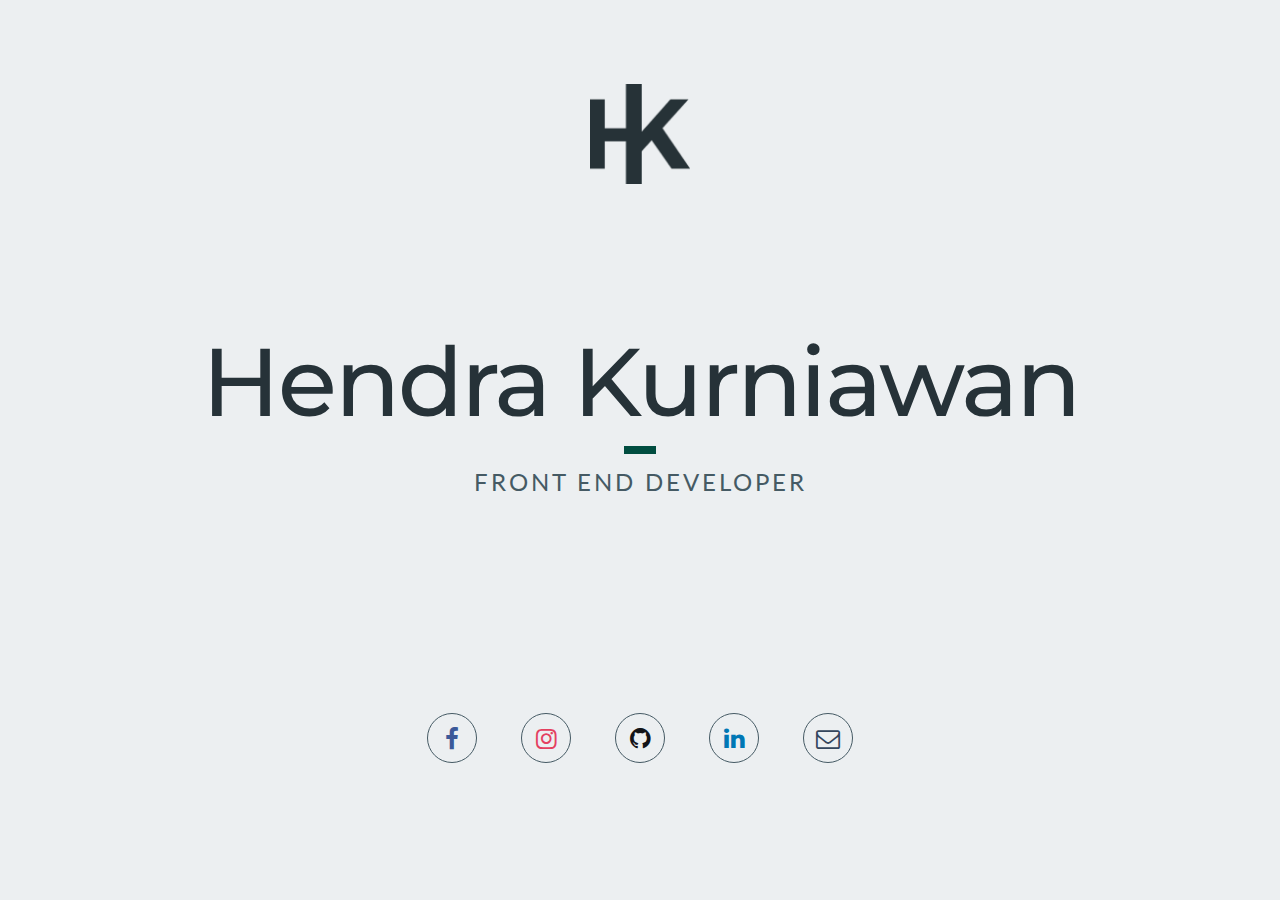
==== index.html @ 40701024 "First Commit" ====
<!DOCTYPE html>
<html lang="en">
<head>
  <meta charset="UTF-8">
  <meta name="viewport" content="width=device-width, initial-scale=1.0">
  <meta http-equiv="X-UA-Compatible" content="ie=edge">
  <meta http-equiv="Content-Type" content="text/html; charset=utf-8">
  <meta name="twitter:card" content="summary">
  <meta name="twitter:site" content="@themcmxciv">
  <meta name="twitter:title" content="Hendra Kurniawan - Front End Developer">
  <meta name="twitter:description" content="">
  <meta name="twitter:creator" content="@themcmxciv">
  <meta name="twitter:image" content="http://www.hendrakurniawan.com/twitter-image.png">

  <meta property="og:title" content="Hendra Kurniawan - Front End Developer" />
  <meta property="og:type" content="article" />
  <meta property="og:url" content="http://www.hendrakurniawan.com/" />
  <meta property="og:image" content="http://hendrakurniawan.com/og-image.png" />
  <meta property="og:description" content="" /> 
  <meta property="og:site_name" content="hendrakurniawan.com" />
  <title>Hendra Kurniawan - Front End Developer</title>
  <link rel="icon" href="favicon.gif" type="image/gif">
  <link href="https://fonts.googleapis.com/css?family=Lato|Montserrat:500" rel="stylesheet">
  <link rel="stylesheet" href="style.css">
</head>
<body>
  <header>
    <div>
      <img src="logo.png" alt="">
    </div>
  </header>
  <section>
    <div>
      <h1>Hendra Kurniawan</h1>
      <hr>
      <h3>FRONT END DEVELOPER</h3>
    </div>
  </section>
  <footer>
    <div>
      <ul>
        <li>
          <a href="https://facebook.com/themcmxciv" target="_blank" class="icon-facebook tooltip">
            <span class="tooltip-text">Facebook</span>
          </a>
        </li>
        <li>
          <a href="https://instagram.com/themcmxciv" target="_blank" class="icon-instagram tooltip">
            <span class="tooltip-text">Instagram</span>
          </a>
        </li>
        <li>
          <a href="https://github.com/themcmxciv" target="_blank" class="icon-github tooltip">
            <span class="tooltip-text">Github</span>
          </a>
        </li>
        <li>
          <a href="https://www.linkedin.com/in/hendra-kurniawan-022892b4" target="_blank" class="icon-linkedin tooltip">
            <span class="tooltip-text">Linkedin</span>
          </a>
        </li>
        <li>
          <a href="mailto:i@hendrakurniawan?Subject?=Hello%20Hendra" target="_top" class="icon-mail tooltip">
            <span class="tooltip-text">Mail</span>
          </a>
        </li>
      </ul>
    </div>
  </footer>
  <script src="mine.js"></script>
</body>
</html>
---- style.css ----
html, body {
  width: 100%;
  height: 100%;
  line-height: 1;
  font-family: Lato, sans-serif;
  background: #eceff1;
  margin: 0;
}

h1, h3 {
  font-weight: normal;
  line-height: 1;
  margin: 0;
}

h1 {
  color: #263238;
  font-size: 96px;
  font-family: Montserrat;
  font-weight: 500;
  letter-spacing: -2px;
}

h3 {
  color: #455a64;
  font-family: Lato;
  font-size: 24px;
  letter-spacing: 3px;
}

header, section, footer {
  position: relative;
}

header div, section div, footer div {
  position: absolute;
  width: 100%;
  top: 50%;
  left: 50%;
  transform: translate(-50%, -50%);
  text-align: center;
}

header {
  height: 30%;
}

header img {
  width: 100px;
  height: 100px;
}

section {
  height: 40%;
}

section div, footer div {
  top: 40%;
}

section hr {
  width: 32px;
  height: 8px;
  background: #004d40;
  border: none;
  margin: 16px auto;
}

footer {
  height: 30%;
}

footer ul {
  list-style: none;
  margin: 0;
}

footer ul li {
  display: inline-block;
  width: 48px;
  height: 48px;
  border: 1px solid #455a64;
  border-radius: 50%;
  margin-right: 40px;
  transition: all ease .3s;
}

footer ul li:hover {
  border-color: #eceff1;
}

footer ul li a {
  display: block;
  font-size: 24px;
  line-height: 48px;
  text-decoration: none;
  border-radius: 50%;
  transition: all ease .3s;
}

footer ul li a span {
  font-size: 12px;
  line-height: 16px;
}

.icon-facebook {
  color: #3b5999;
}

.icon-facebook:hover {
  background: #3b5999;
}

.icon-instagram {
  color: #e4405f;
}

.icon-instagram:hover {
  background: #e4405f;
}

.icon-github {
  color: #131418;
}

.icon-github:hover {
  background: #131418;
}

.icon-linkedin {
  color: #0077B5;
}

.icon-linkedin:hover {
  background: #0077B5;
}

.icon-mail {
  color: #34465d;
}

.icon-mail:hover {
  background: #34465d;
}

[class^="icon-"]:hover, [class*=" icon-"]:hover {
  color: #eceff1;
}

@font-face {
  font-family: 'fontello';
  src: url('font/fontello.eot?61712447');
  src: url('font/fontello.eot?61712447#iefix') format('embedded-opentype'),
       url('font/fontello.woff2?61712447') format('woff2'),
       url('font/fontello.woff?61712447') format('woff'),
       url('font/fontello.ttf?61712447') format('truetype'),
       url('font/fontello.svg?61712447#fontello') format('svg');
  font-weight: normal;
  font-style: normal;
}

[class^="icon-"]:before, [class*=" icon-"]:before {
  font-family: "fontello";
  font-style: normal;
  font-weight: normal;
  speak: none;
 
  display: inline-block;
  text-decoration: inherit;
  width: 1em;
  margin-right: .2em;
  text-align: center;
  /* opacity: .8; */
 
  /* For safety - reset parent styles, that can break glyph codes*/
  font-variant: normal;
  text-transform: none;
 
  /* fix buttons height, for twitter bootstrap */
  line-height: 1em;
 
  /* Animation center compensation - margins should be symmetric */
  /* remove if not needed */
  margin-left: .2em;
 
  /* you can be more comfortable with increased icons size */
  /* font-size: 120%; */
 
  /* Font smoothing. That was taken from TWBS */
  -webkit-font-smoothing: antialiased;
  -moz-osx-font-smoothing: grayscale;
 
  /* Uncomment for 3D effect */
  /* text-shadow: 1px 1px 1px rgba(127, 127, 127, 0.3); */
}
 
.icon-mail:before { content: '\e800'; } /* '' */
.icon-facebook:before { content: '\f09a'; } /* '' */
.icon-github:before { content: '\f09b'; } /* '' */
.icon-linkedin:before { content: '\f0e1'; } /* '' */
.icon-instagram:before { content: '\f16d'; } /* '' */

.tooltip {
  position: relative;
  display: block;
}

.tooltip .tooltip-text {
  visibility: hidden;
  width: 100px;
  background-color: #455A64;
  color: #eceff1;
  text-align: center;
  border-radius: 3px;
  padding: 4px 0;
  position: absolute;
  z-index: 1;
  top: 150%;
  left: 50%;
  margin-left: -50px;
  opacity: 0;
  transition: all ease .3s;
}

.tooltip .tooltip-text::after {
  content: "";
  position: absolute;
  bottom: 100%;
  left: 50%;
  margin-left: -5px;
  border-width: 5px;
  border-style: solid;
  border-color: transparent transparent #455A64 transparent;
}

.tooltip:hover .tooltip-text {
  visibility: visible;
  opacity: 1;
}
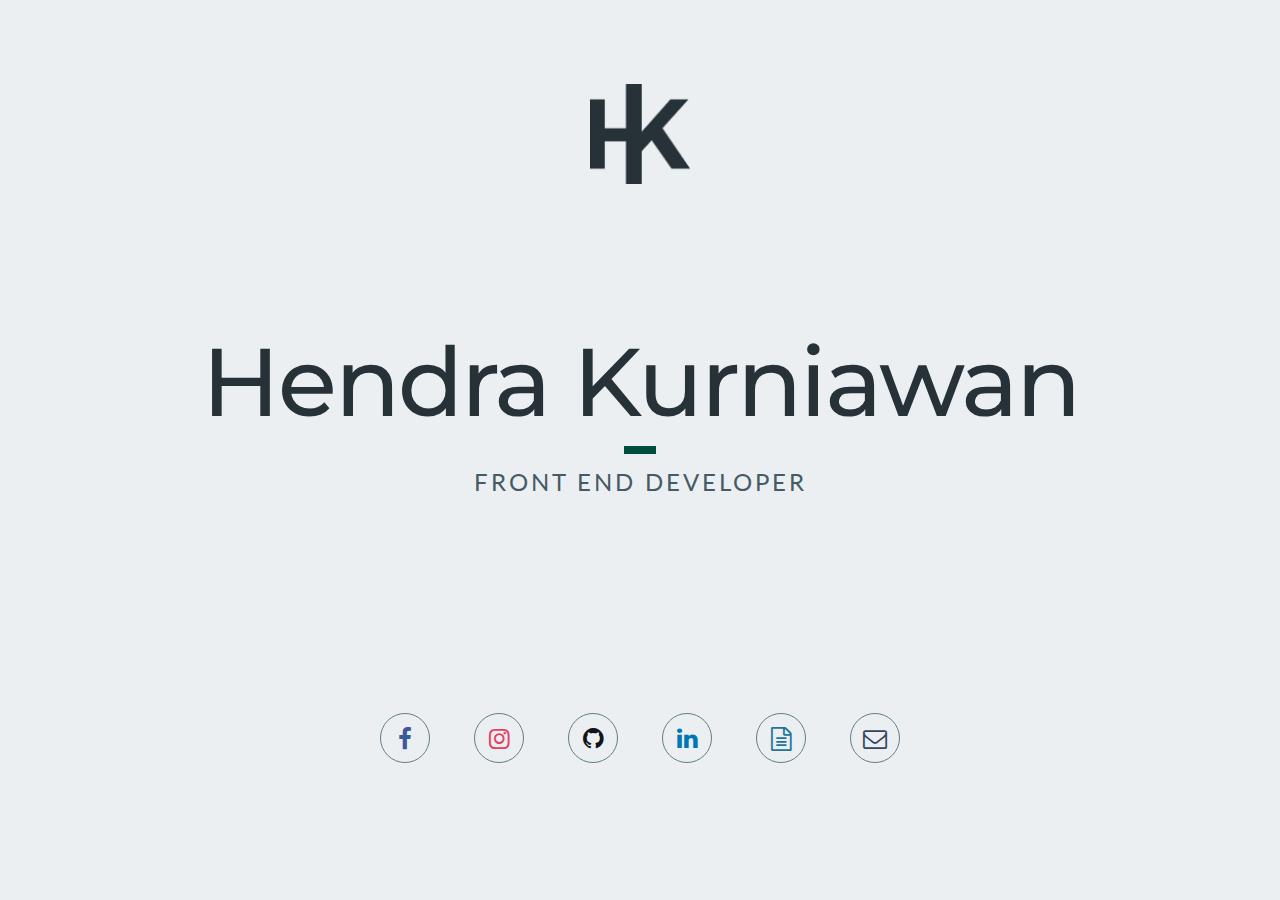
==== commit af00aff8: "add media query for responsiveness" ====
--- a/index.html
+++ b/index.html
@@ -60,6 +60,11 @@
           </a>
         </li>
         <li>
+          <a href="https://drive.google.com/file/d/0B1-Y262t4qReRXdpZFpYdXRqSk0/view?usp=sharing" target="_blank" class="icon-resume tooltip">
+            <span class="tooltip-text">Resume</span>
+          </a>
+        </li>
+        <li>
           <a href="mailto:i@hendrakurniawan?Subject?=Hello%20Hendra" target="_top" class="icon-mail tooltip">
             <span class="tooltip-text">Mail</span>
           </a>
--- a/style.css
+++ b/style.css
@@ -5,6 +5,7 @@
   font-family: Lato, sans-serif;
   background: #eceff1;
   margin: 0;
+  overflow: hidden;
 }
 
 h1, h3 {
@@ -72,17 +73,22 @@
 
 footer ul {
   list-style: none;
-  margin: 0;
+  margin: 0 auto;
+  padding: 0;
 }
 
 footer ul li {
   display: inline-block;
   width: 48px;
   height: 48px;
-  border: 1px solid #455a64;
+  border: 1px solid #607d8b;
   border-radius: 50%;
   margin-right: 40px;
   transition: all ease .3s;
+}
+
+footer ul li:last-child {
+  margin-right: 0;
 }
 
 footer ul li:hover {
@@ -143,18 +149,26 @@
   background: #34465d;
 }
 
+.icon-resume {
+  color: #21759b;
+}
+
+.icon-resume:hover {
+  background: #21759b;
+}
+
 [class^="icon-"]:hover, [class*=" icon-"]:hover {
   color: #eceff1;
 }
 
 @font-face {
   font-family: 'fontello';
-  src: url('font/fontello.eot?61712447');
-  src: url('font/fontello.eot?61712447#iefix') format('embedded-opentype'),
-       url('font/fontello.woff2?61712447') format('woff2'),
-       url('font/fontello.woff?61712447') format('woff'),
-       url('font/fontello.ttf?61712447') format('truetype'),
-       url('font/fontello.svg?61712447#fontello') format('svg');
+  src: url('font/fontello.eot?22823204');
+  src: url('font/fontello.eot?22823204#iefix') format('embedded-opentype'),
+       url('font/fontello.woff2?22823204') format('woff2'),
+       url('font/fontello.woff?22823204') format('woff'),
+       url('font/fontello.ttf?22823204') format('truetype'),
+       url('font/fontello.svg?22823204#fontello') format('svg');
   font-weight: normal;
   font-style: normal;
 }
@@ -198,6 +212,7 @@
 .icon-facebook:before { content: '\f09a'; } /* '' */
 .icon-github:before { content: '\f09b'; } /* '' */
 .icon-linkedin:before { content: '\f0e1'; } /* '' */
+.icon-resume:before { content: '\f0f6'; } /* '' */
 .icon-instagram:before { content: '\f16d'; } /* '' */
 
 .tooltip {
@@ -236,4 +251,202 @@
 .tooltip:hover .tooltip-text {
   visibility: visible;
   opacity: 1;
+}
+
+@media screen and (min-width: 1450px) {
+  header img {
+    width: 100px;
+    height: 100px;
+  }
+
+  h1 {
+    font-size: 108px;
+  }
+
+  h3 {
+    font-size: 32px;
+  }
+
+  footer ul li {
+    width: 48px;
+    height: 48px;
+    margin-right: 48px;
+  }
+
+  footer ul li a {
+    font-size: 28;
+    line-height: 48px;
+  }
+}
+
+@media screen and (max-width: 1024px) {
+  header img {
+    width: 88px;
+    height: 88px;
+  }
+
+  h1 {
+    font-size: 84px;
+  }
+
+  h3 {
+    font-size: 21px;
+  }
+
+  footer ul li {
+    width: 38px;
+    height: 38px;
+    margin-right: 35px;
+  }
+
+  footer ul li a {
+    font-size: 21px;
+    line-height: 38px;
+  }
+}
+
+@media screen and (max-width: 768px) {
+  header img {
+    width: 76px;
+    height: 76px;
+  }
+
+  h1 {
+    font-size: 72px;
+  }
+  
+  section hr {
+    width: 24px;
+    height: 6px;
+  }
+
+  h3 {
+    font-size: 18px;
+  }
+
+  footer ul li {
+    width: 36px;
+    height: 36px;
+    border: none;
+    margin-right: 30px;
+  }
+
+  footer ul li a {
+    font-size: 18px;
+    line-height: 36px;
+  }
+
+  .icon-facebook {
+    color: #eceff1;
+    background: #3b5999;
+  }
+
+  .icon-instagram {
+    color: #eceff1;
+    background: #e4405f;
+  }
+  
+  .icon-github {
+    color: #eceff1;
+    background: #131418;
+  }
+  
+  .icon-linkedin {
+    color: #eceff1;
+    background: #0077B5;
+  }
+  
+  .icon-mail {
+    color: #eceff1;
+    background: #34465d;
+  }
+  
+  .icon-resume {
+    color: #eceff1;
+    background: #21759b;
+  }
+
+  .tooltip .tooltip-text {
+    visibility: visible;
+    opacity: 1;
+    background: none;
+    color: #455a64;
+    top: 110%;
+  }
+
+  .tooltip .tooltip-text::after {
+    display: none;
+  }
+}
+
+@media screen and (max-width: 480px) {
+  header img {
+    width: 48px;
+    height: 48px;
+  }
+
+  h1 {
+    font-size: 40px;
+  }
+
+  h3 {
+    font-size: 16px;
+  }
+
+  footer div {
+    top: auto;
+    bottom: 10%;
+  }
+
+  footer ul li {
+    width: 32px;
+    height: 32px;
+    margin-right: 24px;
+  }
+
+  footer ul li a {
+    font-size: 16px;
+    line-height: 32px;
+  }
+}
+
+@media screen and (max-width: 740px) and (orientation: landscape) {
+  header img {
+    width: 48px;
+    height: 48px;
+  }
+
+  h1 {
+    font-size: 64px;
+  }
+}
+
+@media screen and (max-width: 570px) and (orientation: landscape) {
+  h1 {
+    font-size: 56px;
+  }
+}
+
+@media screen and (max-width: 380px) {
+  h1 {
+    font-size: 36px;
+  }
+
+  h3 {
+    font-size: 14px;
+  }
+
+  footer ul li {
+    margin-right: 22px;
+  }
+}
+
+@media screen and (max-width: 320px) {
+  footer ul li {
+    margin-right: 14px;
+  }
+
+  .tooltip .tooltip-text {
+    font-size: 10px;
+  }
 }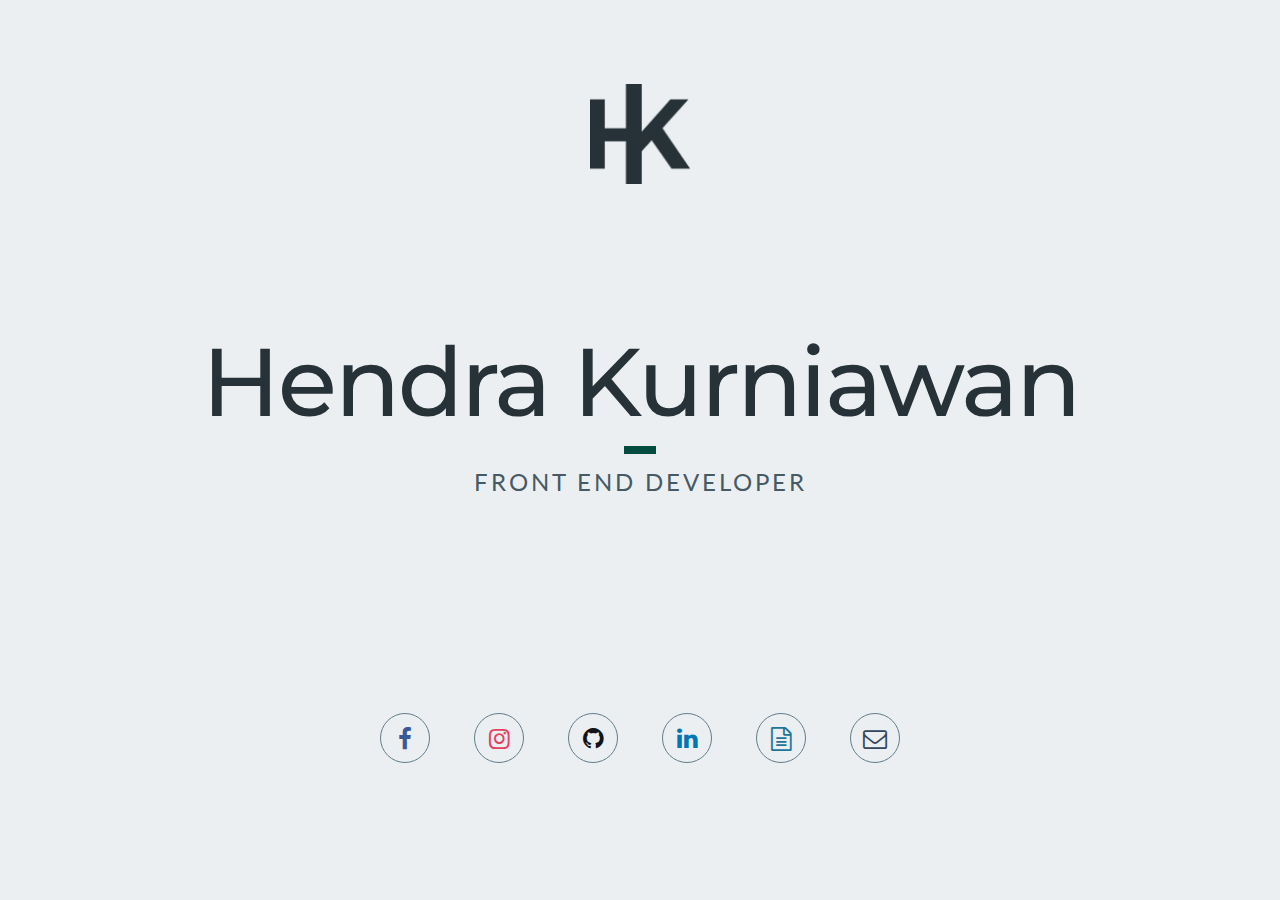
==== commit 8f115d7d: "optimize html & css" ====
--- a/index.html
+++ b/index.html
@@ -72,6 +72,5 @@
       </ul>
     </div>
   </footer>
-  <script src="mine.js"></script>
 </body>
 </html>--- a/style.css
+++ b/style.css
@@ -1,166 +1,3 @@
-html, body {
-  width: 100%;
-  height: 100%;
-  line-height: 1;
-  font-family: Lato, sans-serif;
-  background: #eceff1;
-  margin: 0;
-  overflow: hidden;
-}
-
-h1, h3 {
-  font-weight: normal;
-  line-height: 1;
-  margin: 0;
-}
-
-h1 {
-  color: #263238;
-  font-size: 96px;
-  font-family: Montserrat;
-  font-weight: 500;
-  letter-spacing: -2px;
-}
-
-h3 {
-  color: #455a64;
-  font-family: Lato;
-  font-size: 24px;
-  letter-spacing: 3px;
-}
-
-header, section, footer {
-  position: relative;
-}
-
-header div, section div, footer div {
-  position: absolute;
-  width: 100%;
-  top: 50%;
-  left: 50%;
-  transform: translate(-50%, -50%);
-  text-align: center;
-}
-
-header {
-  height: 30%;
-}
-
-header img {
-  width: 100px;
-  height: 100px;
-}
-
-section {
-  height: 40%;
-}
-
-section div, footer div {
-  top: 40%;
-}
-
-section hr {
-  width: 32px;
-  height: 8px;
-  background: #004d40;
-  border: none;
-  margin: 16px auto;
-}
-
-footer {
-  height: 30%;
-}
-
-footer ul {
-  list-style: none;
-  margin: 0 auto;
-  padding: 0;
-}
-
-footer ul li {
-  display: inline-block;
-  width: 48px;
-  height: 48px;
-  border: 1px solid #607d8b;
-  border-radius: 50%;
-  margin-right: 40px;
-  transition: all ease .3s;
-}
-
-footer ul li:last-child {
-  margin-right: 0;
-}
-
-footer ul li:hover {
-  border-color: #eceff1;
-}
-
-footer ul li a {
-  display: block;
-  font-size: 24px;
-  line-height: 48px;
-  text-decoration: none;
-  border-radius: 50%;
-  transition: all ease .3s;
-}
-
-footer ul li a span {
-  font-size: 12px;
-  line-height: 16px;
-}
-
-.icon-facebook {
-  color: #3b5999;
-}
-
-.icon-facebook:hover {
-  background: #3b5999;
-}
-
-.icon-instagram {
-  color: #e4405f;
-}
-
-.icon-instagram:hover {
-  background: #e4405f;
-}
-
-.icon-github {
-  color: #131418;
-}
-
-.icon-github:hover {
-  background: #131418;
-}
-
-.icon-linkedin {
-  color: #0077B5;
-}
-
-.icon-linkedin:hover {
-  background: #0077B5;
-}
-
-.icon-mail {
-  color: #34465d;
-}
-
-.icon-mail:hover {
-  background: #34465d;
-}
-
-.icon-resume {
-  color: #21759b;
-}
-
-.icon-resume:hover {
-  background: #21759b;
-}
-
-[class^="icon-"]:hover, [class*=" icon-"]:hover {
-  color: #eceff1;
-}
-
 @font-face {
   font-family: 'fontello';
   src: url('font/fontello.eot?22823204');
@@ -171,6 +8,169 @@
        url('font/fontello.svg?22823204#fontello') format('svg');
   font-weight: normal;
   font-style: normal;
+}
+
+html, body {
+  width: 100%;
+  height: 100%;
+  line-height: 1;
+  font-family: Lato, sans-serif;
+  background: #eceff1;
+  margin: 0;
+  overflow: hidden;
+}
+
+h1, h3 {
+  font-weight: normal;
+  line-height: 1;
+  margin: 0;
+}
+
+h1 {
+  color: #263238;
+  font-size: 96px;
+  font-family: Montserrat;
+  font-weight: 500;
+  letter-spacing: -2px;
+}
+
+h3 {
+  color: #455a64;
+  font-family: Lato;
+  font-size: 24px;
+  letter-spacing: 3px;
+}
+
+header, section, footer {
+  position: relative;
+}
+
+header div, section div, footer div {
+  position: absolute;
+  width: 100%;
+  top: 50%;
+  left: 50%;
+  transform: translate(-50%, -50%);
+  text-align: center;
+}
+
+header {
+  height: 30%;
+}
+
+header img {
+  width: 100px;
+  height: 100px;
+}
+
+section {
+  height: 40%;
+}
+
+section div, footer div {
+  top: 40%;
+}
+
+section hr {
+  width: 32px;
+  height: 8px;
+  background: #004d40;
+  border: none;
+  margin: 16px auto;
+}
+
+footer {
+  height: 30%;
+}
+
+footer ul {
+  list-style: none;
+  margin: 0 auto;
+  padding: 0;
+}
+
+footer ul li {
+  display: inline-block;
+  width: 48px;
+  height: 48px;
+  border: 1px solid #607d8b;
+  border-radius: 50%;
+  margin-right: 40px;
+  transition: all ease .3s;
+}
+
+footer ul li:last-child {
+  margin-right: 0;
+}
+
+footer ul li:hover {
+  border-color: #eceff1;
+}
+
+footer ul li a {
+  display: block;
+  font-size: 24px;
+  line-height: 48px;
+  text-decoration: none;
+  border-radius: 50%;
+  transition: all ease .3s;
+}
+
+footer ul li a span {
+  font-size: 12px;
+  line-height: 16px;
+}
+
+.icon-facebook {
+  color: #3b5999;
+}
+
+.icon-facebook:hover {
+  background: #3b5999;
+}
+
+.icon-instagram {
+  color: #e4405f;
+}
+
+.icon-instagram:hover {
+  background: #e4405f;
+}
+
+.icon-github {
+  color: #131418;
+}
+
+.icon-github:hover {
+  background: #131418;
+}
+
+.icon-linkedin {
+  color: #0077B5;
+}
+
+.icon-linkedin:hover {
+  background: #0077B5;
+}
+
+.icon-mail {
+  color: #34465d;
+}
+
+.icon-mail:hover {
+  background: #34465d;
+}
+
+.icon-resume {
+  color: #21759b;
+}
+
+.icon-resume:hover {
+  background: #21759b;
+}
+
+[class^="icon-"]:hover, [class*=" icon-"]:hover {
+  color: #eceff1;
 }
 
 [class^="icon-"]:before, [class*=" icon-"]:before {
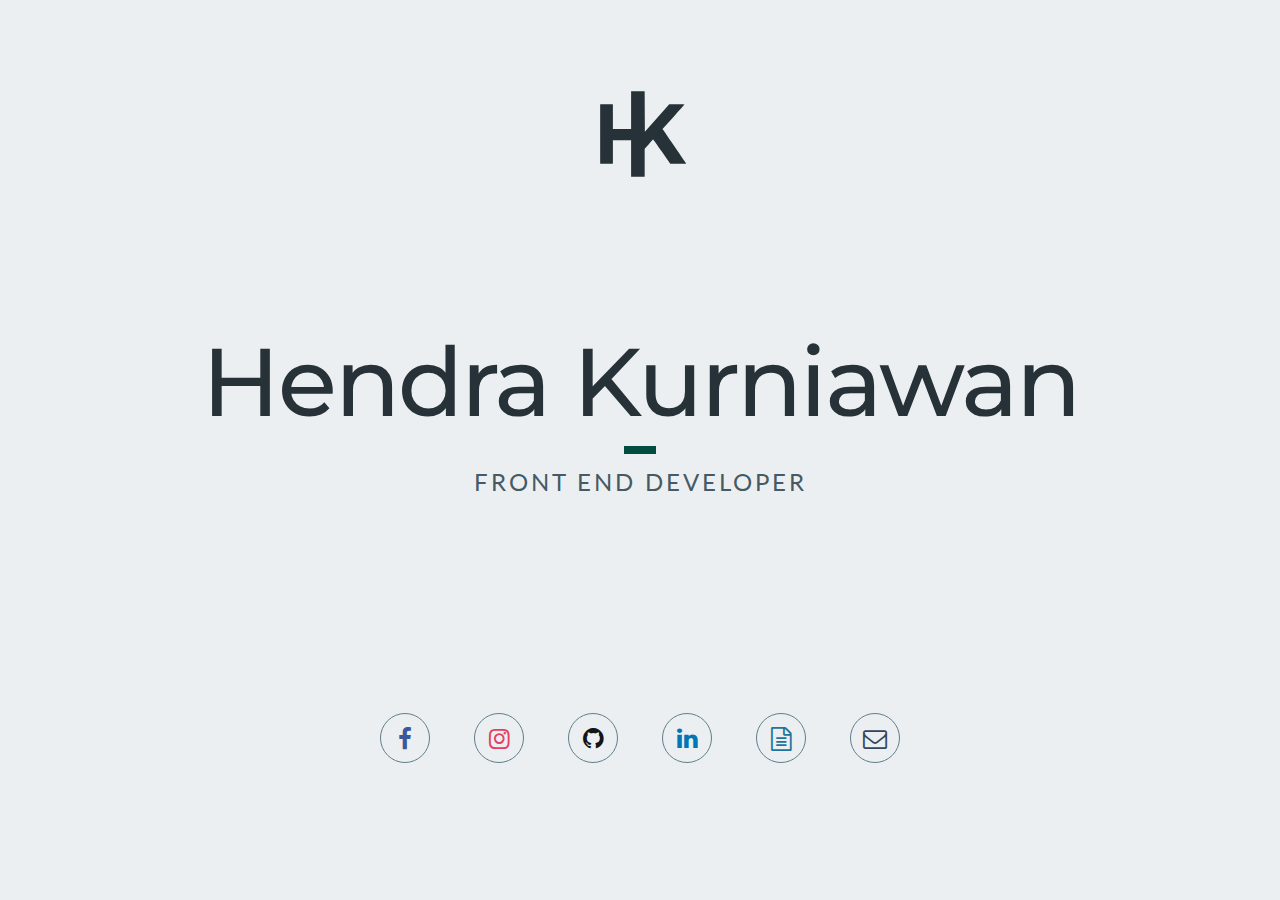
==== commit 3feb71df: "change logo to svg" ====
--- a/index.html
+++ b/index.html
@@ -26,7 +26,7 @@
 <body>
   <header>
     <div>
-      <img src="logo.png" alt="">
+      <img src="logo.svg" alt="">
     </div>
   </header>
   <section>
